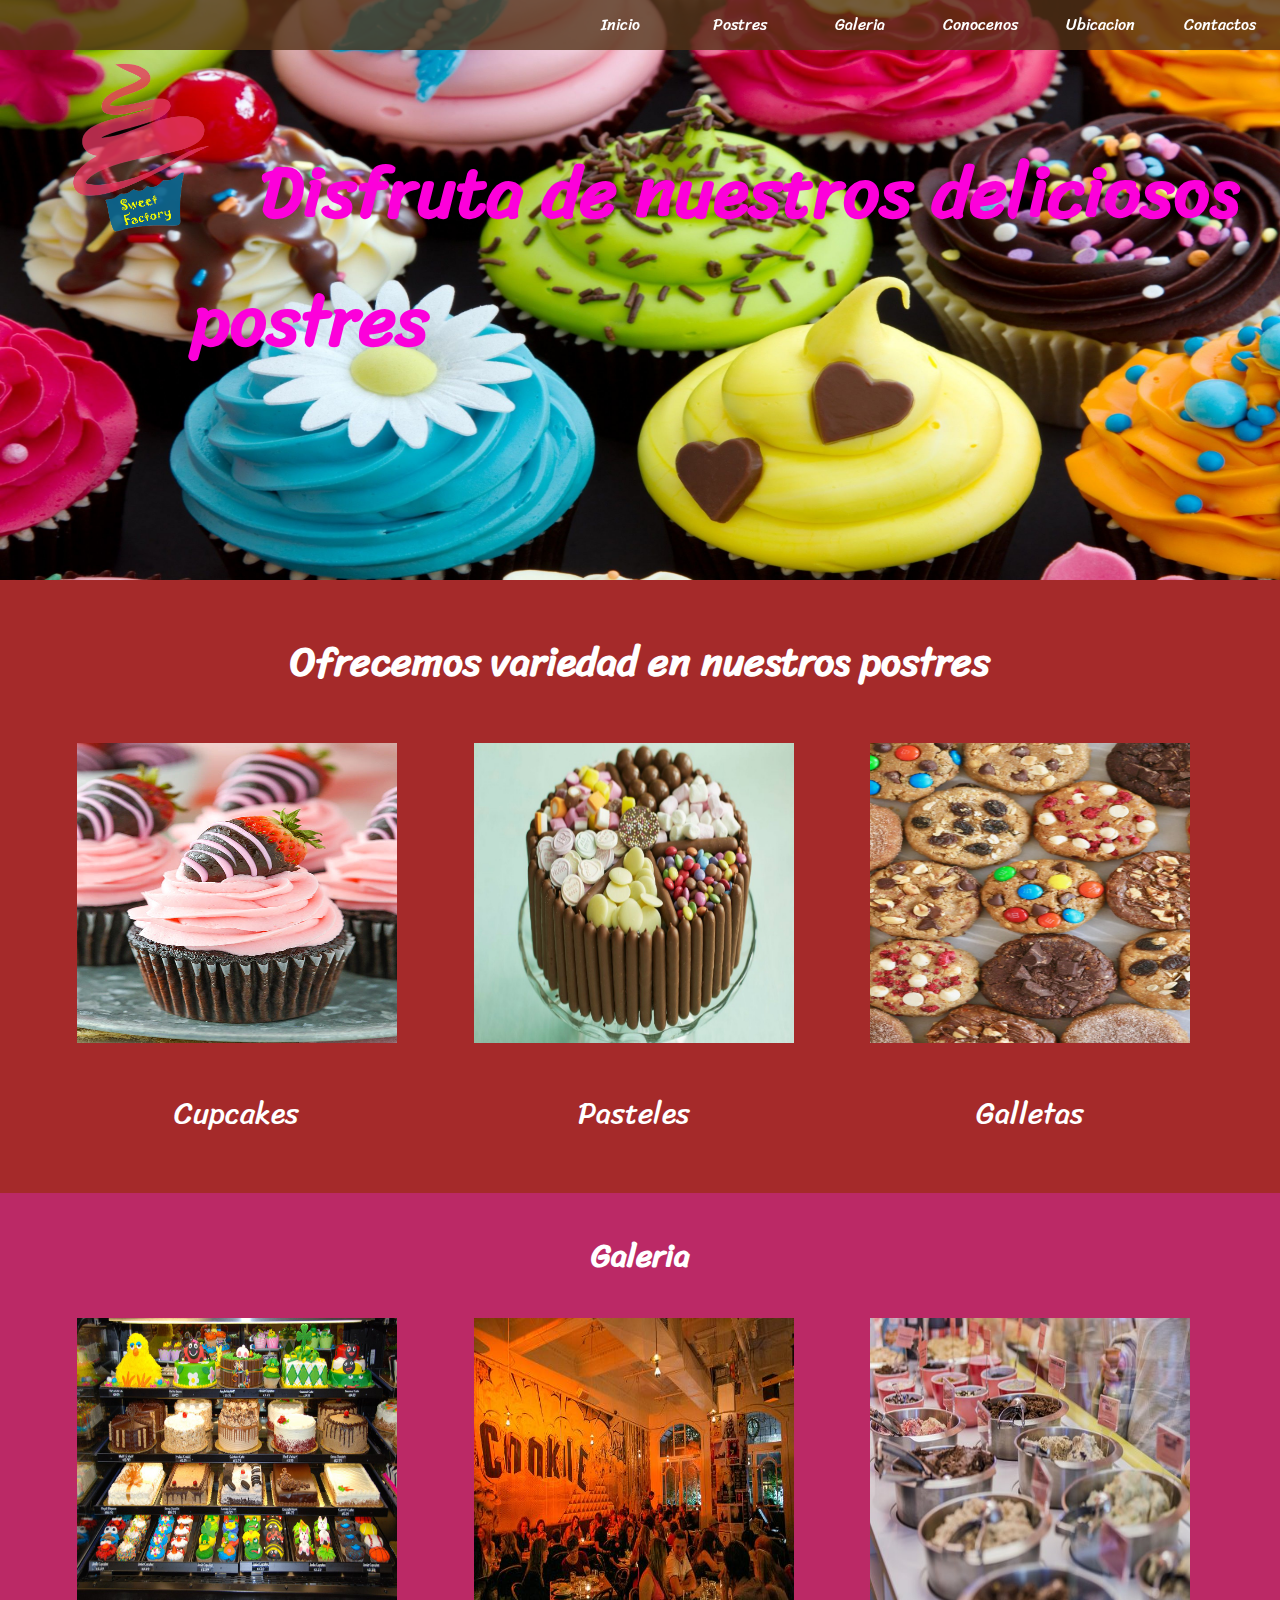
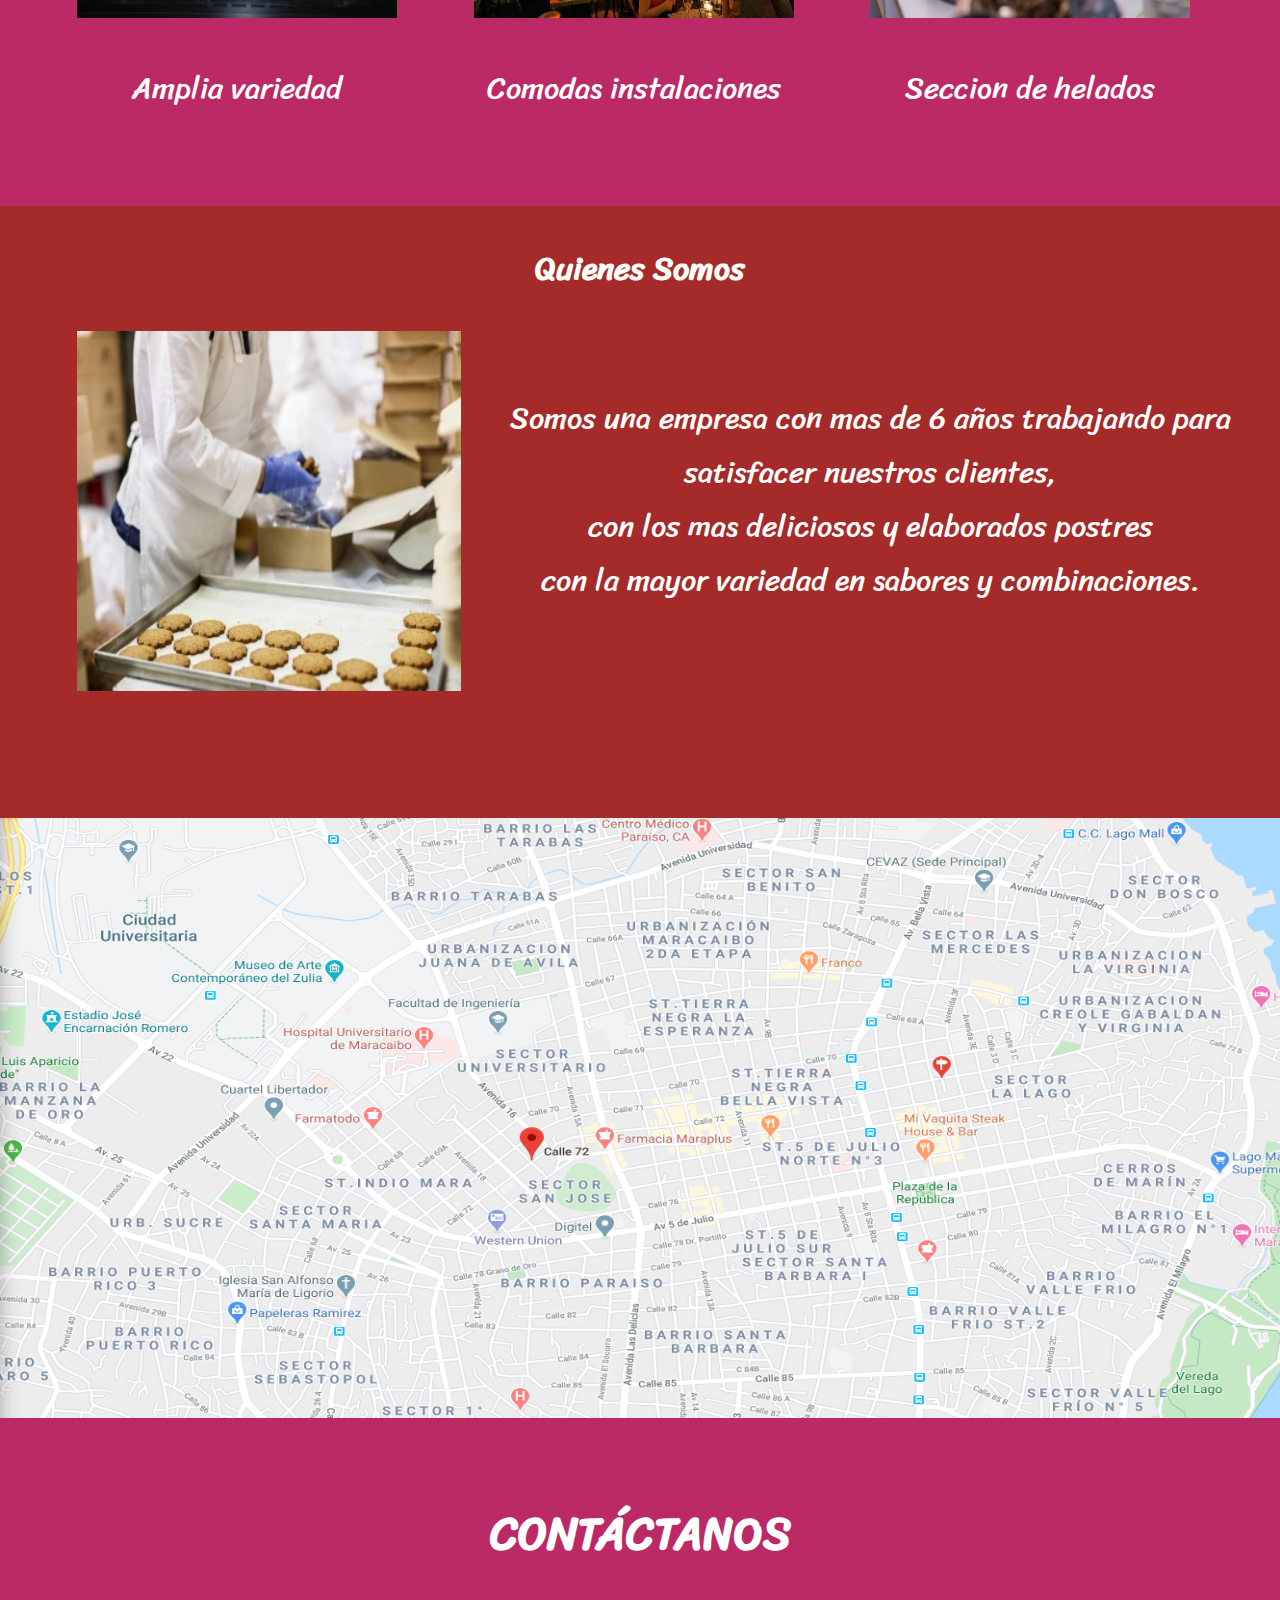
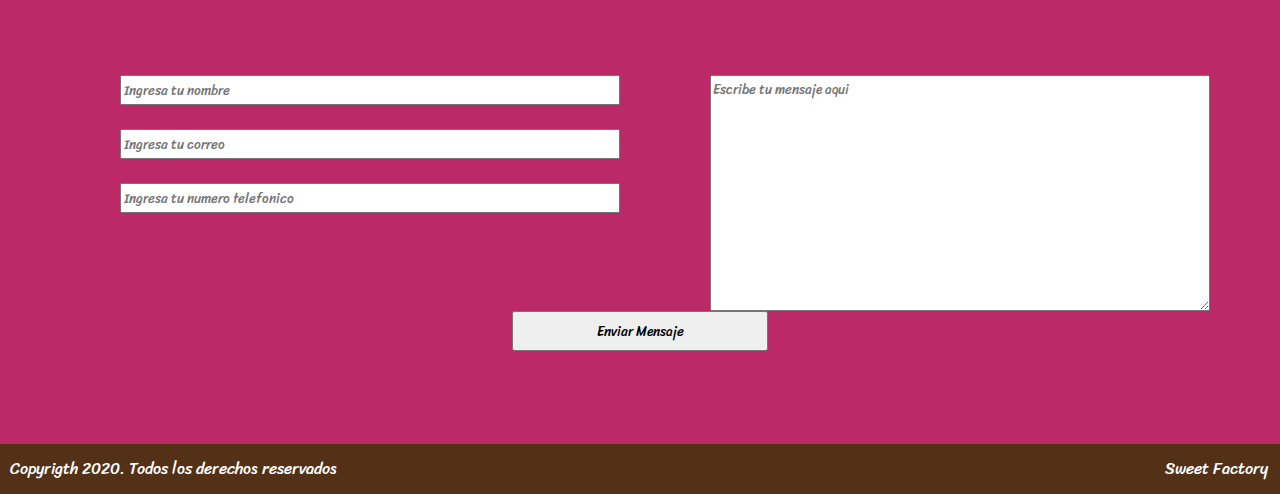
==== index.html @ 0f31f658 "5" ====
<head> <meta charset="UTF-8"> 
        <title>Sweet Factory</title> 
        <link rel="stylesheet" type="text/css" href="css/estilos.css"> 
        <link rel='icon' href='img/favicon.ico' type='image/x-icon'>
        <link href="https://fonts.googleapis.com/css2?family=Sriracha&display=swap" rel="stylesheet">
    </head> 
    <body> 
        <div id="contenedor"> 
            <div id="nav"> 
                <ul> 
                    <li><a href="index.html" class="active">Inicio</a> </li> 
                    <li><a href="#postres">Postres</a> </li>
                    <li><a href="#galeria">Galeria</a> </li> 
                    <li><a href="#quienes">Conocenos</a> </li>
                    <li><a href="#mapa">Ubicacion</a> </li>  
                    <li><a href="#contactos">Contactos</a> </li> 
                </ul> </div> 
                <div id="cabecera" style="background-image: url(img/foto.jpg);">  
                    <img src="img/logo.png" alt=""> 
                    <h1>Disfruta de nuestros deliciosos postres</h1>
                </div> 
                    <div id="postres"> 
    <h2> Ofrecemos variedad en nuestros postres </h2>
    <img src="img/4.jpg" alt=""> 
    <img src="img/3.jpg" alt=""> 
    <img src="img/2.jpg" alt=""> 
    <p>Cupcakes</p> 
    <p>Pasteles</p> 
    <p>Galletas</p> 
</div> 

<div id="galeria"> 
    <h1>Galeria</h1>
    <img src="img/920371_574847105881795_1097062066_o.jpg">
    <img src="img/the-cookie-restaurant.jpg">
    <img src="img/8-verschiedene-teigsorten.jpg">
    <p>Amplia variedad</p>
    <p>Comodas instalaciones</p>
    <p>Seccion de helados</p>

     </div>
<div id="quienes">
    <h1>Quienes Somos</h1>
    <img src="img/clipdealer_A24631461_preview.jpg">
    <p>Somos una empresa con mas de 6 años trabajando 
        para satisfacer nuestros clientes, <br>
        con los mas deliciosos y elaborados postres <br>
        con la mayor variedad en sabores y combinaciones.
    </p>
    
</div>
<div id="mapa" style="background-image:url(img/mapa.png);"></div> 
<div id="contactos"> 
    <h2>CONTÁCTANOS</h2> 
    <form action="#" method="post" name="contactos">
    <section  style="width:50%;float:left"> 
        <input class="input" type="text" name="nombre" placeholder="Ingresa tu nombre"><br> 
        <input class="input" type="email" name="correo" placeholder="Ingresa tu correo"><br> 
        <input class="input" type="text" name="telefono" placeholder="Ingresa tu numero telefonico"> 
    </section> 
    <aside  style="width:50%;float:left"> 
        <textarea class="textarea" rows="10" name="mensaje" placeholder="Escribe tu mensaje aqui"></textarea> 
    </aside>
    <aside style="width:100%; float:left; align:center; position:relative; display:flex; justify-content:center;"> 
      <input class="button" type="submit" value="Enviar Mensaje" style="width:20%;height:40px;"> 
    </aside>
    </form> 
</div> 

<div id="pie">
    <div id="izq">Copyrigth 2020. Todos los derechos reservados</div> 
    <div id="der">Sweet Factory</div> 
</div> 
</body> 
</html>
---- css/estilos.css ----
*{
    font-family: 'Sriracha', cursive;
}
html, body
{ 
    padding: 0 0 0 0; 
    margin: 0 0 0 0; 
    scroll-behavior: smooth; 
} 

#contenedor 
{ 
    width: 100%; 
    height: 100%; 
    margin: 0 0 0 0; 
}

#nav{ 
    width: 100%; 
    height: 50px; 
    background-color: rgba(82, 49, 22, 0.795); 
    color: white; 
    line-height: 50px;        
    position:fixed;         
    top:0 
}

#nav ul{ 
    padding-left: 60%; 
    list-style-type: none;        
    margin: 0px;        
    padding: 0px;        
    display:flex;  
    justify-content:flex-end; 
}

#nav ul li{ 
    display: block;   
    width: 120px;
   float: left;   
   text-align:center; 
}

#nav ul li a{ 
    display: block;   
    color: white;   
    text-align: center;   
    text-decoration: none; 
}

#nav ul li a:hover{    
    background-color: rgb(187, 41, 102);    
    color: #fff; 
}

#cabecera { 
    height: 600px; 
    width: 100%; 
    background-size: 100% 100%;
    margin-bottom:-20px; 
}

#cabecera img{ 
    height: 180px; 
    margin-top: 60px; 
    margin-left: 20px; 
    float: left;
}

#cabecera h1{
    padding-top: 10%;
    margin-left: 15%;
    color: rgb(252, 0, 218);
    font-size: 8vh;
}

#contactos{ 
    text-align:center; 
    height: 600px; 
    width: 100%; 
    background-size: 100% 100%;
    margin-top:0px; 
    padding-top: 2%;
    z-index: 0; 
    color:white; 
    background-color: rgb(187, 41, 102);
    font-size: 30px;
    
}

#contactos h2{
    padding-top: 1%;
    padding-bottom: 5%;
}

#transparente h2{ 
    color:#fff; 
    text-align: center; 
    margin-top: 60px; 
}

.input{
    width: 500px; 
    height: 30px; 
    margin-bottom: 20px; 
    color:#000000; 
    float: right; 
    margin-right: 20px;
}

.textarea{ 
    width: 500px; 
    color:#000000; 
    float: none;
}

.button{ 
    width: 500px; 
    color:#000000; 
    float: none;
}

#transparente{      
    z-index:1;      
    width:100%;      
    height:600px;      
    background-color:#000;      
    border:1px solid black;      
      
    position:relative;      
 
}

#postres{ 
    height:600px; 
    width: 100%; 
    background-size: 100% 100%; 
    text-align:center; 
    color: white;
    background-color: brown; 
    padding-top:1%; 
    
}

#postres img{ 
    width: 25%; 
    display:block;
    float:left; 
    padding-top:1%; 
    padding-left:6%; 
    padding-right: 0%;
    height: 50%;
}

#postres p{ 
    width: 25%; 
    text-align:center; 
    padding-top:1%; 
    padding-left:6%; 
    padding-right: 0%; 
    display:block; 
    float:left; 
    font-size: 30px;
}

#postres h2{
    font-size: 40px;
}

#galeria{
    height: 600px;
    width: 100%;
    background-size: 100% 100%;
    text-align: center;
    background-color: rgb(187, 41, 102);
    padding-top: 1%;
    color: white;
}

#galeria img{ 
    width: 25%; 
    display:block;
    float:left; 
    padding-top:1%; 
    padding-left:6%; 
    padding-right: 0%;
    height: 50%;
}

#galeria p{ 
    width: 25%; 
    text-align:center; 
    padding-top:1%; 
    padding-left:6%; 
    padding-right: 0%; 
    display:block; 
    float:left; 
    font-size: 30px;
}

#quienes{
    height: 600px;
    width: 100%;
    background-size: 100% 100%;
    text-align: center;
    background-color: brown;
    padding-top: 1%;
    color: white;
}

#quienes img{
    width: 30%; 
    display:block;
    float:left; 
    padding-top:1%; 
    padding-left:6%; 
    padding-right: 0%;
    height: 60%;
}

#quienes p{
    padding-top: 5%;
    font-size: 30px;
}

#mapa{ 
    height: 600px; 
    width: 100%; 
    background-size: 100% 100%; 
    background-color: rgb(187, 41, 102);
    

} 
    
#pie{ 
        height: 50px; 
        width: 100%; 
        color:#fff; 
        background-color: rgb(82, 49, 22);
        line-height: 50px; 
        text-align:center; 
    }

#izq{ 
    height: 100%; 
    width: 49.2%; 
    background-color:rgb(82, 49, 22); 
    color:#fff; 
    text-align:left; 
    padding-left: 10px; 
    float: left; 
} 

#der{ 
    height: 100%; 
    width: 49.1%; 
    background-color:rgb(82, 49, 22); 
    color:#fff; 
    text-align:right; 
    padding-right: 10px; 
    float: left;
}
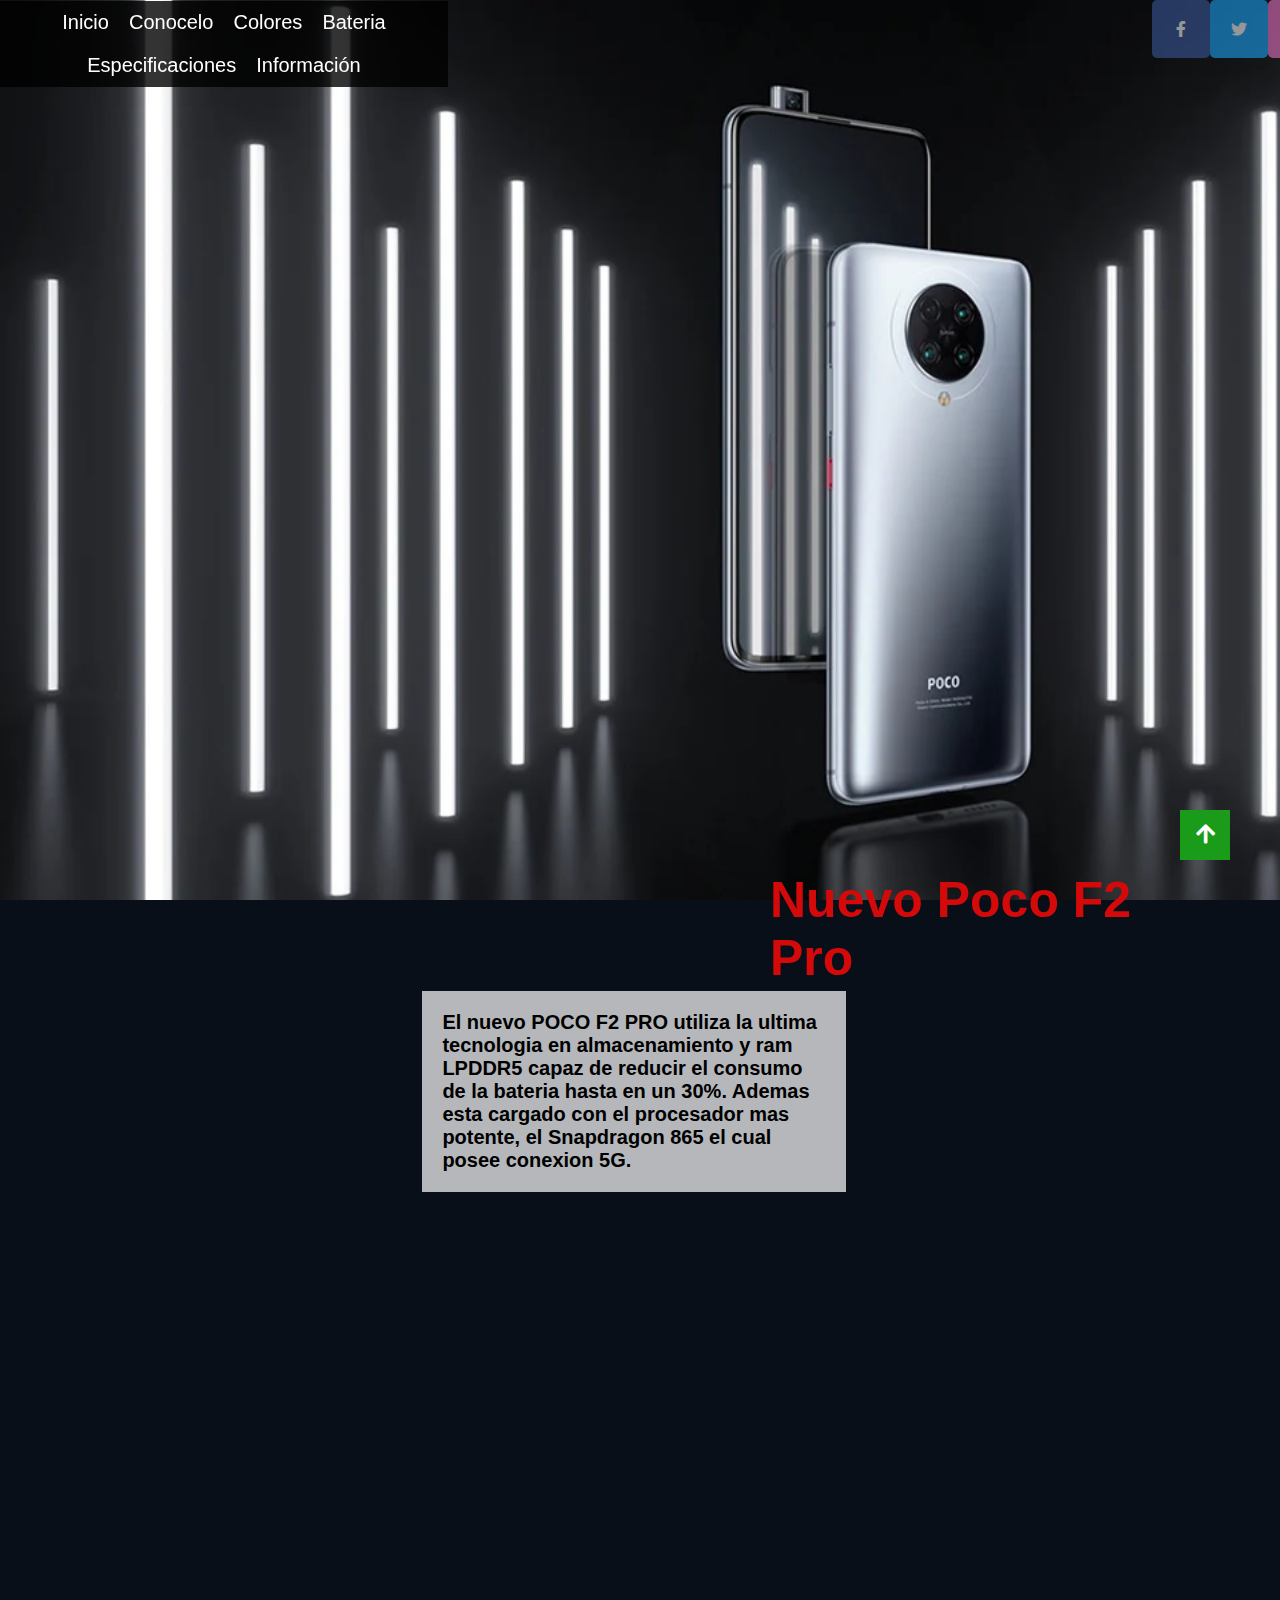
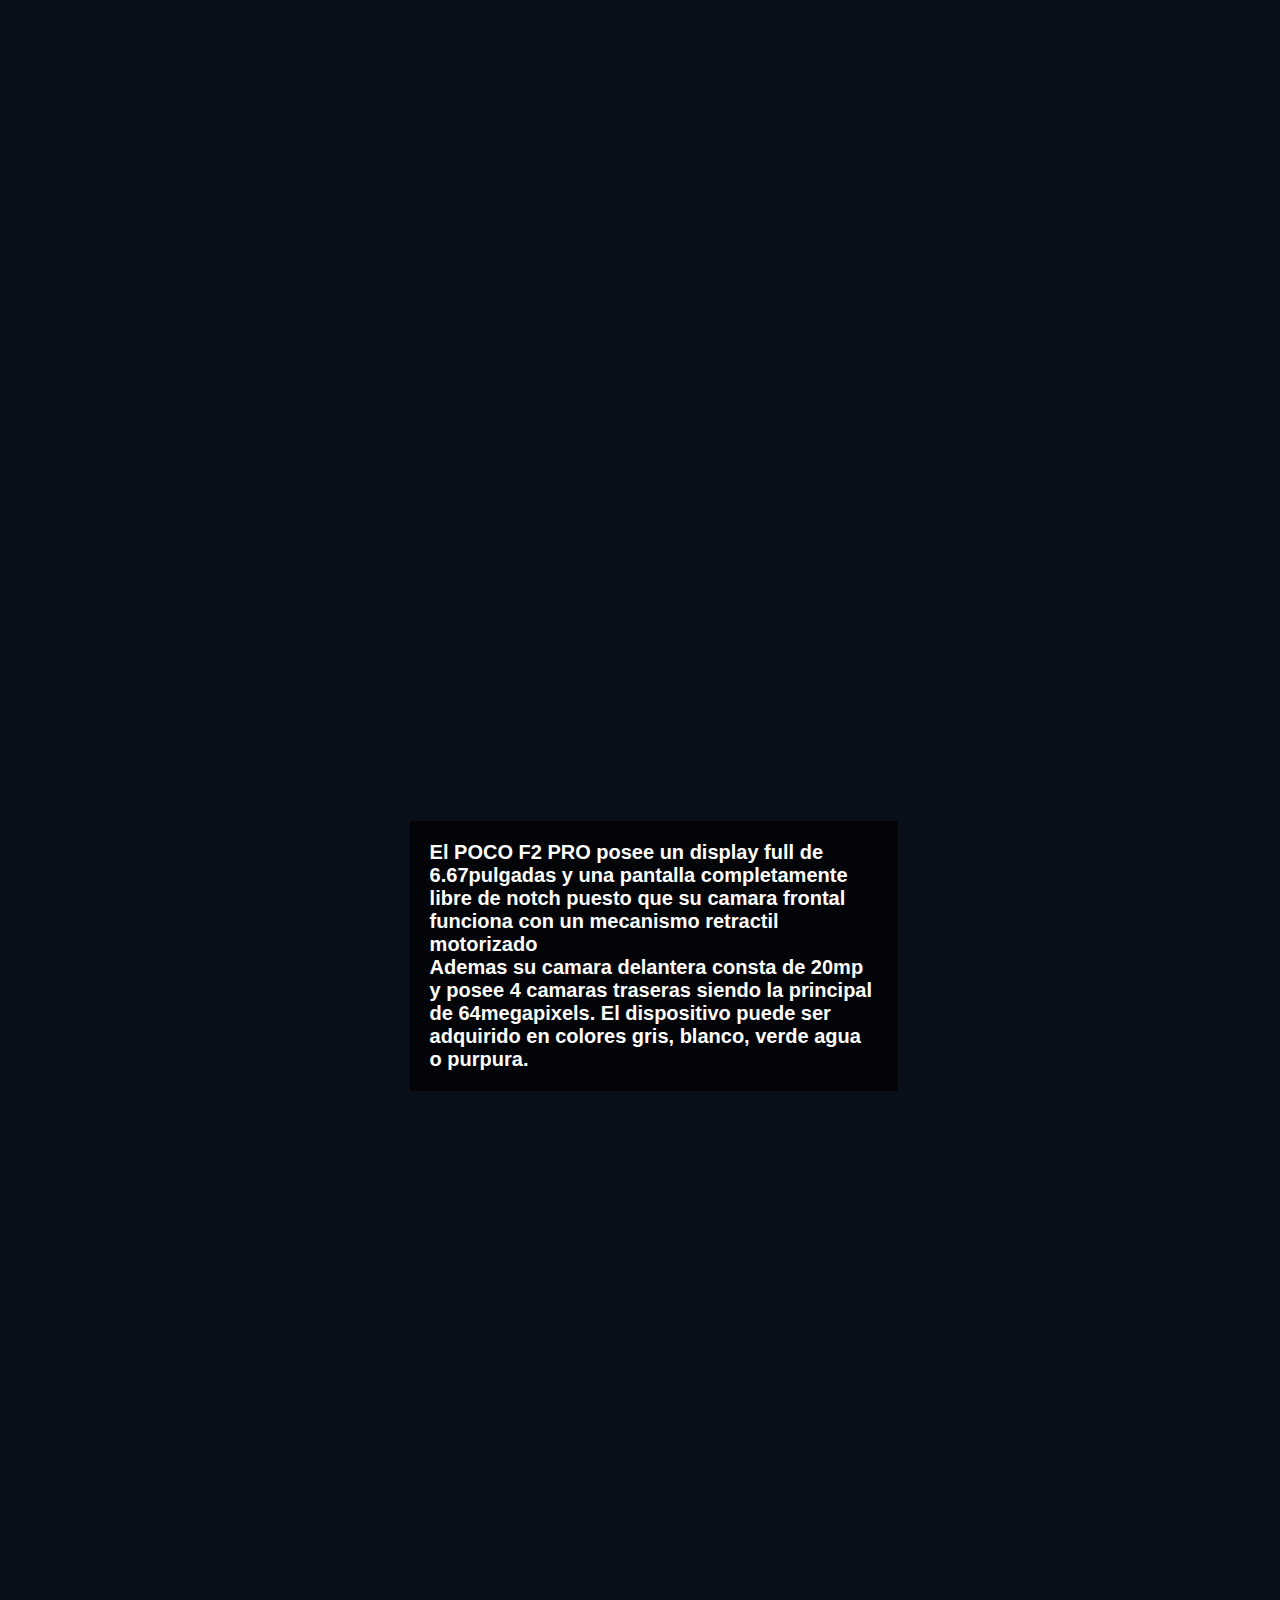
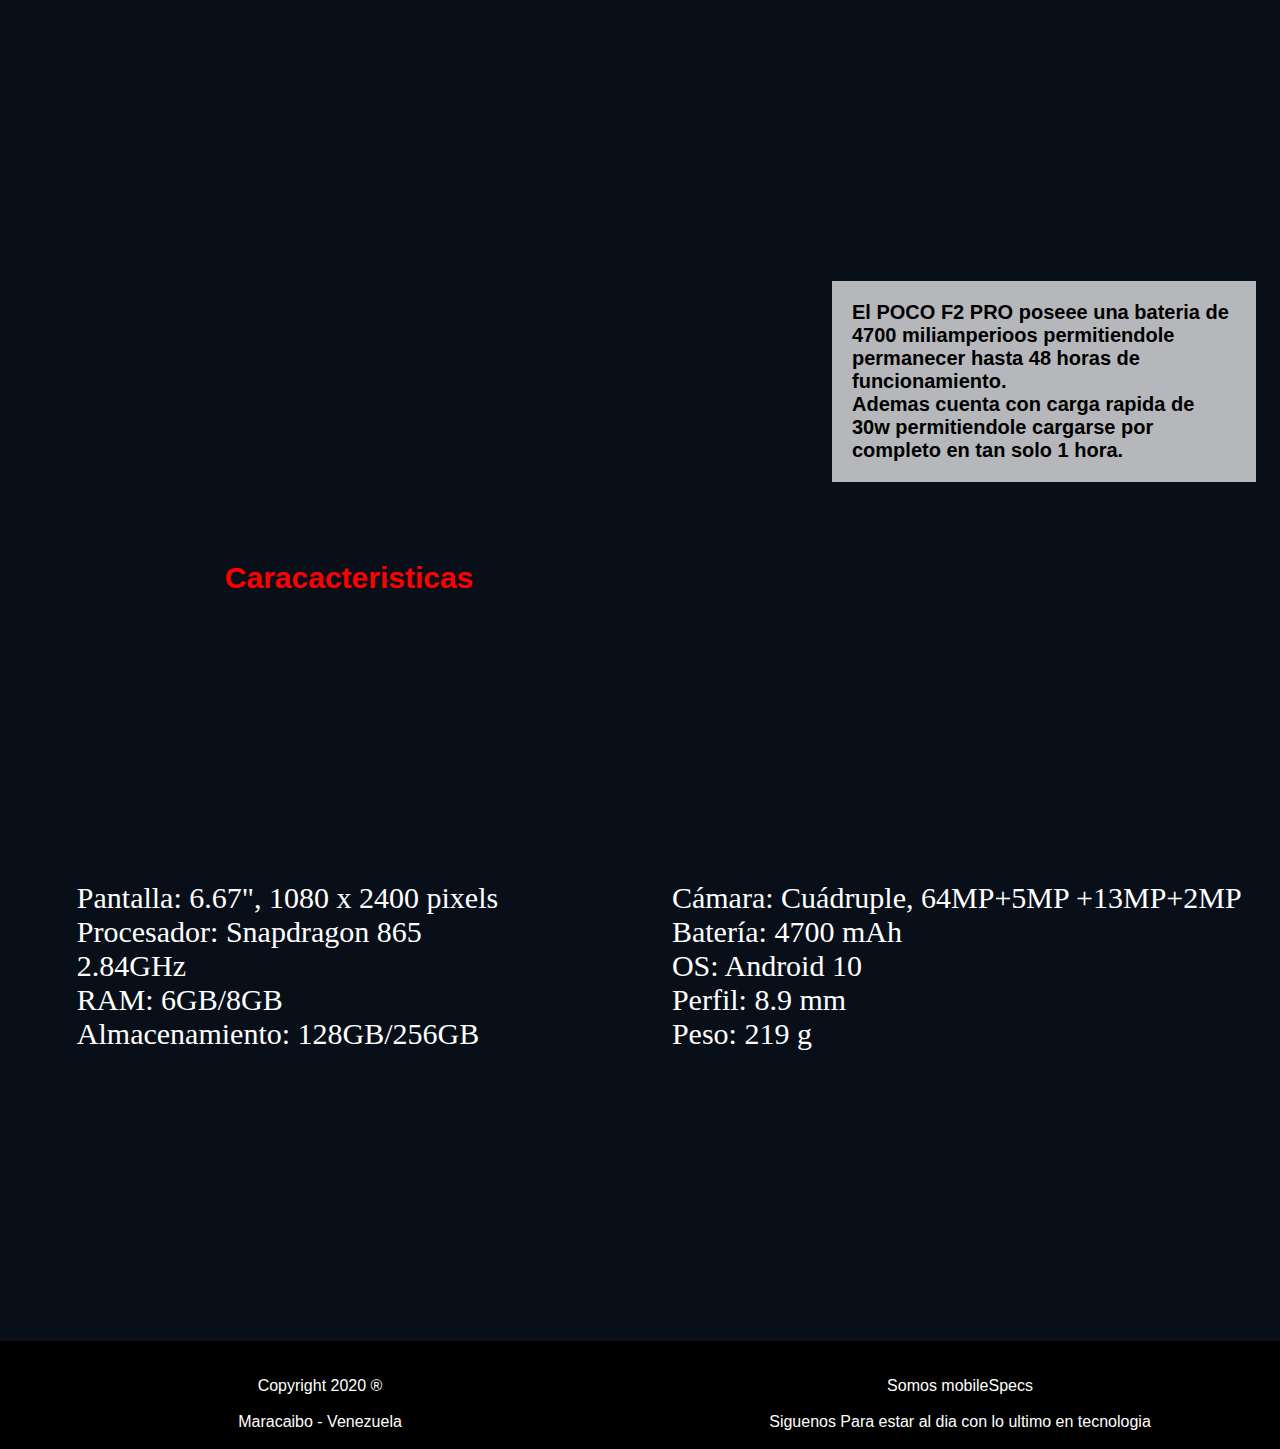
==== commit feef6c70: "3/7/2020" ====
--- a/index.html
+++ b/index.html
@@ -1,75 +1,113 @@
- <head> <meta charset="UTF-8"> 
-        <title>Sweet Factory</title> 
-        <link rel="stylesheet" type="text/css" href="css/estilos.css"> 
-        <link rel='icon' href='img/favicon.ico' type='image/x-icon'>
-        <link href="https://fonts.googleapis.com/css2?family=Sriracha&display=swap" rel="stylesheet">
-    </head> 
-    <body> 
-        <div id="contenedor"> 
-            <div id="nav"> 
-                <ul> 
-                    <li><a href="index.html" class="active">Inicio</a> </li> 
-                    <li><a href="#postres">Postres</a> </li>
-                    <li><a href="#galeria">Galeria</a> </li> 
-                    <li><a href="#quienes">Conocenos</a> </li>
-                    <li><a href="#mapa">Ubicacion</a> </li>  
-                    <li><a href="#contactos">Contactos</a> </li> 
-                </ul> </div> 
-                <div id="cabecera" style="background-image: url(img/foto.jpg);">  
-                    <img src="img/logo.png" alt=""> 
-                    <h1>Disfruta de nuestros deliciosos postres</h1>
-                </div> 
-                    <div id="postres"> 
-    <h2> Ofrecemos variedad en nuestros postres </h2>
-    <img src="img/4.jpg" alt=""> 
-    <img src="img/3.jpg" alt=""> 
-    <img src="img/2.jpg" alt=""> 
-    <p>Cupcakes</p> 
-    <p>Pasteles</p> 
-    <p>Galletas</p> 
-</div> 
+<!DOCTYPE html>
+<html lang="en">
 
-<div id="galeria"> 
-    <h1>Galeria</h1>
-    <img src="img/920371_574847105881795_1097062066_o.jpg">
-    <img src="img/the-cookie-restaurant.jpg">
-    <img src="img/8-verschiedene-teigsorten.jpg">
-    <p>Amplia variedad</p>
-    <p>Comodas instalaciones</p>
-    <p>Seccion de helados</p>
+<head>
+    <meta charset="UTF-8">
+    <meta name="viewport" content="width=device-width, initial-scale=1.0">
+    <meta http-equiv="X-UA-Compatible" content="ie=edge">
+    <link rel="stylesheet" href="css/styles.css">
+    <link rel="stylesheet" href="https://use.fontawesome.com/releases/v5.4.1/css/all.css">
+    <link rel="icon" href="img/favicon.ico" type="image/x-icon">
+    <title>MobileSpecs</title>
+</head>
 
-     </div>
-<div id="quienes">
-    <h1>Quienes Somos</h1>
-    <img src="img/clipdealer_A24631461_preview.jpg">
-    <p>Somos una empresa con mas de 6 años trabajando 
-        para satisfacer nuestros clientes, <br>
-        con los mas deliciosos y elaborados postres <br>
-        con la mayor variedad en sabores y combinaciones.
+<body>
+
+    <section class="Principal"  id="Inicio">
+
+       <nav>
+            <a href="#Inicio">Inicio</a>
+            <a href="#simpleSpecs">Conocelo</a>
+            <a href="#colores">Colores</a>
+            <a href="#Bateria">Bateria</a>
+            <a href="#especificaciones">Especificaciones</a>
+            <a href="#pie_pagina">Información</a>
+        </nav>
+
+    <div >
+        <h2>Nuevo Poco F2 Pro</h2>
+    </div>
+    </section>
+
+    <section class="simpleSpecs"  id="simpleSpecs">
+
+    <div >
+        <h4 id="textoSpecs">El nuevo POCO F2 PRO utiliza la ultima tecnologia en almacenamiento y ram LPDDR5 capaz de reducir el consumo de la bateria hasta en un 30%. Ademas esta cargado
+            con el procesador mas potente, el Snapdragon 865 el cual posee conexion 5G.
+        </h4>
+    </div>
+    </section>
+
+    <section class="colores"  id="colores">
+
+    <div >
+        <h3>El POCO F2 PRO posee un display full de 6.67pulgadas y una pantalla completamente libre de notch puesto que su camara frontal funciona con un mecanismo retractil motorizado
+            <br>
+            Ademas su camara delantera consta de 20mp y posee 4 camaras traseras siendo la principal de 64megapixels. El dispositivo puede ser adquirido en colores gris, blanco, verde agua o purpura.
+                </h3>
+    </div>
+    </section>
+
+    <section class="Bateria"  id="Bateria">
+
+    <div >
+        <h4>El POCO F2 PRO poseee una bateria de 4700 miliamperioos permitiendole permanecer hasta 48 horas de funcionamiento.
+            <br>
+            Ademas cuenta con carga rapida de 30w permitiendole cargarse por completo en tan solo 1 hora.
+            </h4>
+    </div>
+    </section>
+
+    <section class="especificaciones"  id="especificaciones">
+
+
+    <div >
+        <h3 id = "ultimoTitulo">Caracacteristicas</h3>
+        <p id= "parrafoIzq">Pantalla: 6.67", 1080 x 2400 pixels<br>
+            Procesador: Snapdragon 865 2.84GHz<br>
+            RAM: 6GB/8GB<br>
+            Almacenamiento: 128GB/256GB</p>
+
+            <p id= "parrafoDer">
+                Cámara: Cuádruple, 64MP+5MP +13MP+2MP<br>
+                Batería: 4700 mAh<br>
+                OS: Android 10<br>
+                Perfil: 8.9 mm<br>
+                Peso: 219 g<br>
+            </p>
+    </div>
+    </section>
+  
+    <a class="gotopbtn" href="#Inicio"> <i class="fas fa-arrow-up"></i> </a> 
+        
+
+                                <div class="redes">
+                                        <a href="https://es-la.facebook.com/" class="fb"><i class="fab fa-facebook-f"></i></a>
+                                        <a href="https://twitter.com/iniciarsesion" class="tw"><i class="fab fa-twitter"></i></a>
+                                        <a href="https://www.instagram.com/?hl=es-la" class="ig"><i class="fab fa-instagram"></i></a>
+                                    </div>
+        
+ <div id="pie_pagina">
+<div class="izquierdo">
+    <p><br><br>Copyright 2020 ®<br><br>
+    Maracaibo - Venezuela <br><br>
+
+
+</div>
+<div class="derecho">
+ 
+    <p>
+            <br><br>Somos mobileSpecs <br><br>
+    Siguenos Para estar al dia con lo ultimo en tecnologia<br><br>
+   
+
     </p>
+
+    
     
 </div>
-<div id="mapa" style="background-image:url(img/mapa.png);"></div> 
-<div id="contactos"> 
-    <h2>CONTÁCTANOS</h2> 
-    <form action="#" method="post" name="contactos">
-    <section  style="width:50%;float:left"> 
-        <input class="input" type="text" name="nombre" placeholder="Ingresa tu nombre"><br> 
-        <input class="input" type="email" name="correo" placeholder="Ingresa tu correo"><br> 
-        <input class="input" type="text" name="telefono" placeholder="Ingresa tu numero telefonico"> 
-    </section> 
-    <aside  style="width:50%;float:left"> 
-        <textarea class="textarea" rows="10" name="mensaje" placeholder="Escribe tu mensaje aqui"></textarea> 
-    </aside>
-    <aside style="width:100%; float:left; align:center; position:relative; display:flex; justify-content:center;"> 
-      <input class="button" type="submit" value="Enviar Mensaje" style="width:20%;height:40px;"> 
-    </aside>
-    </form> 
-</div> 
+ </div>
 
-<div id="pie">
-    <div id="izq">Copyrigth 2020. Todos los derechos reservados</div> 
-    <div id="der">Sweet Factory</div> 
-</div> 
-</body> 
-</html> +</body>
+
+</html>--- a/css/styles.css
+++ b/css/styles.css
@@ -0,0 +1,296 @@
+*
+{
+    margin: 0;
+    padding: 0px;
+    scroll-behavior: smooth;
+}
+
+a:hover{
+    background-color: rgba(173, 28, 28, 0.8);
+    font-size: 110%;
+    border-radius: 10%;
+}
+
+
+body{
+    background-color: rgb(9, 15, 25);
+    position: absolute;
+    width: 100%;
+    height: 100%;
+}
+
+nav
+{   
+    position: fixed;
+    display: flex;
+    flex-direction: row;
+    flex-wrap: wrap;
+    justify-content: center;
+    align-items: center;
+    width: 35%;
+    margin: 0 0;
+    
+    background: rgba(0, 0, 0, 0.8);
+}
+
+nav a{
+    font-family: -apple-system, BlinkMacSystemFont, 'Segoe UI', Roboto, Oxygen, Ubuntu, Cantarell, 'Open Sans', 'Helvetica Neue', sans-serif;
+    Color: white;
+    text-decoration: none;
+    padding: 10px;
+    font-size: 20px;
+    
+}
+
+section.Principal{
+    width: 100%; 
+    margin: 0%;
+    padding-top: 1px;
+background: url("../img/home.jpg");
+background-size: cover;
+height: 100%;
+background-attachment: fixed;
+}
+
+section.simpleSpecs{
+    width: 100%; 
+    margin: 0%;
+    padding-top: 10px;
+background: url("../img/specs.jpg");
+background-size: cover;
+height: 100%;
+background-attachment: fixed;
+}
+
+section.colores{
+    width: 100%; 
+    margin: 0%;
+    padding-top: 10px;
+background: url("../img/colores.png");
+background-size: cover;
+height: 100%;
+background-attachment: fixed;
+}
+
+section.Bateria{
+    width: 100%; 
+    margin: 0%;
+    padding-top: 10px;
+background: url("../img/Redmi-K30-Pro.jpg");
+background-size: cover;
+height: 100%;
+background-attachment: fixed;
+}
+
+section.especificaciones{
+    width: 100%; 
+    margin: 0%;
+    padding-top: 10px;
+background: url("../img/POCO-F2-Pro-gris.jpg");
+background-size: cover;
+height: 100%;
+background-attachment: fixed;
+}
+
+
+
+h2{ 
+margin-top: 850px;
+margin-left: 750px;
+    font-size: 50px;
+    width: 30%;
+    padding: 20px;
+    color: rgb(212, 10, 10);
+    font-family: -apple-system, BlinkMacSystemFont, 'Segoe UI', Roboto, Oxygen, Ubuntu, Cantarell, 'Open Sans', 'Helvetica Neue', sans-serif;
+}
+
+h4{ 
+    margin-top: 750px;
+    margin-left: 65%;
+        font-size: 20px;
+        width: 30%;
+        padding: 20px;
+        color: black;
+        font-family: -apple-system, BlinkMacSystemFont, 'Segoe UI', Roboto, Oxygen, Ubuntu, Cantarell, 'Open Sans', 'Helvetica Neue', sans-serif;
+        background-color: rgba(255, 255, 255, 0.7);
+    }
+
+    h3{ 
+        margin-top: 600px;
+        margin-left: 32%;
+            font-size: 20px;
+            width: 35%;
+            padding: 20px;
+            color: white;
+            font-family: -apple-system, BlinkMacSystemFont, 'Segoe UI', Roboto, Oxygen, Ubuntu, Cantarell, 'Open Sans', 'Helvetica Neue', sans-serif;
+            background-color: rgba(0, 0, 0, 0.7);
+        }
+    
+#ultimoTitulo
+{
+    margin-top: 100px;
+    margin-left: 16%;
+    font-size: 30px;
+    width: 35%;
+    height: 300px;
+    color: red;
+    background-color: rgba(255, 255, 255, 0);
+}
+
+#Imagen{
+    width: 100%;
+    height:550px;
+    float: left;
+    overflow: hidden;
+    opacity: 0.5;
+}
+
+a.arriba
+{
+    color: rgba(255, 255, 255, 0.8);
+    position: fixed;
+    bottom: 20px;
+    right: 3%;
+    font-size: 50px;
+}
+
+a.arriba:hover{
+    color: rgba(0, 0, 0, 0.8);
+}
+
+#parrafoIzq
+{
+    font-size: 30px;
+    color: white;
+    float: left;
+    width: 35%;
+    margin-left: 6%;
+}
+
+#parrafoDer
+{
+    font-size: 30px;
+    color: white;
+    float: right;
+    margin-right: 3%;
+    
+}
+
+img.Img{
+    width: 50%;
+    height: 300px;
+    border-top-left-radius: 10px;
+    float: left;
+    margin: 10px;
+
+}
+
+
+
+div.Texto p{
+    color: white;
+    font-family: -apple-system, BlinkMacSystemFont, 'Segoe UI', Roboto, Oxygen, Ubuntu, Cantarell, 'Open Sans', 'Helvetica Neue', sans-serif;
+    font-size: 20px;
+}
+h1.Titulo{
+    color: white;
+    font-family: -apple-system, BlinkMacSystemFont, 'Segoe UI', Roboto, Oxygen, Ubuntu, Cantarell, 'Open Sans', 'Helvetica Neue', sans-serif;
+    text-align: center;
+}
+
+div.Texto{
+    width: 37%;
+    margin-top: 20px;
+    float: right;
+    margin-right: 7%;
+}
+
+html{
+    scroll-behavior: smooth;
+}
+
+.redes
+{
+    display: flex;
+    position: fixed;
+    left: 90%;
+    top: 0px;
+
+    flex-direction: row;
+    flex-wrap: nowrap;
+
+    justify-content: flex-start;
+    align-items: center;
+}
+
+.redes a
+{
+    text-decoration: none;
+    color: #f2f2f2;
+    display: flex;
+    justify-content: center;
+    align-items: center;
+
+    width: 42px;
+    height: 42px;
+    padding: 8px;
+    text-align: center;
+
+    border-radius: 5px;
+
+    opacity: .6;
+}
+
+.redes a.fb { background: #3b5998}
+.redes a.tw { background: #1da1f2}
+.redes a.ig { background: #E773C2}
+
+.redes a.fb:hover { opacity: 1; }
+.redes a.tw:hover {opacity: 1;}
+.redes a.ig:hover { opacity: 1;}
+
+div.izquierdo{
+    float: left;
+    width: 50%;
+}
+
+#pie_pagina{
+    width: 100%;
+    height: fit-content;
+    background-color: black;
+    color: rgb(255, 255, 255);
+    text-align: center;
+    font-family: -apple-system, BlinkMacSystemFont, 'Segoe UI', Roboto, Oxygen, Ubuntu, Cantarell, 'Open Sans', 'Helvetica Neue', sans-serif;
+    }
+
+img.info{
+    border-radius: 100%;
+    z-index: auto;
+    opacity: 1;
+}
+
+#textoSpecs
+{
+    margin-top: 80px;
+    margin-left: 33%;
+        font-size: 20px;
+        width: 30%;
+        padding: 20px;
+        color: black;
+        background-color: rgba(255, 255, 255, 0.7);
+}
+
+.gotopbtn{
+    position: fixed;
+    width: 50px;
+    height: 50px;
+    background: rgb(26, 155, 26);
+    bottom: 40px;
+    right: 50px;
+
+    text-decoration: none;
+    text-align: center;
+    line-height: 50px;
+    color: white;
+    font-size: 22px;
+}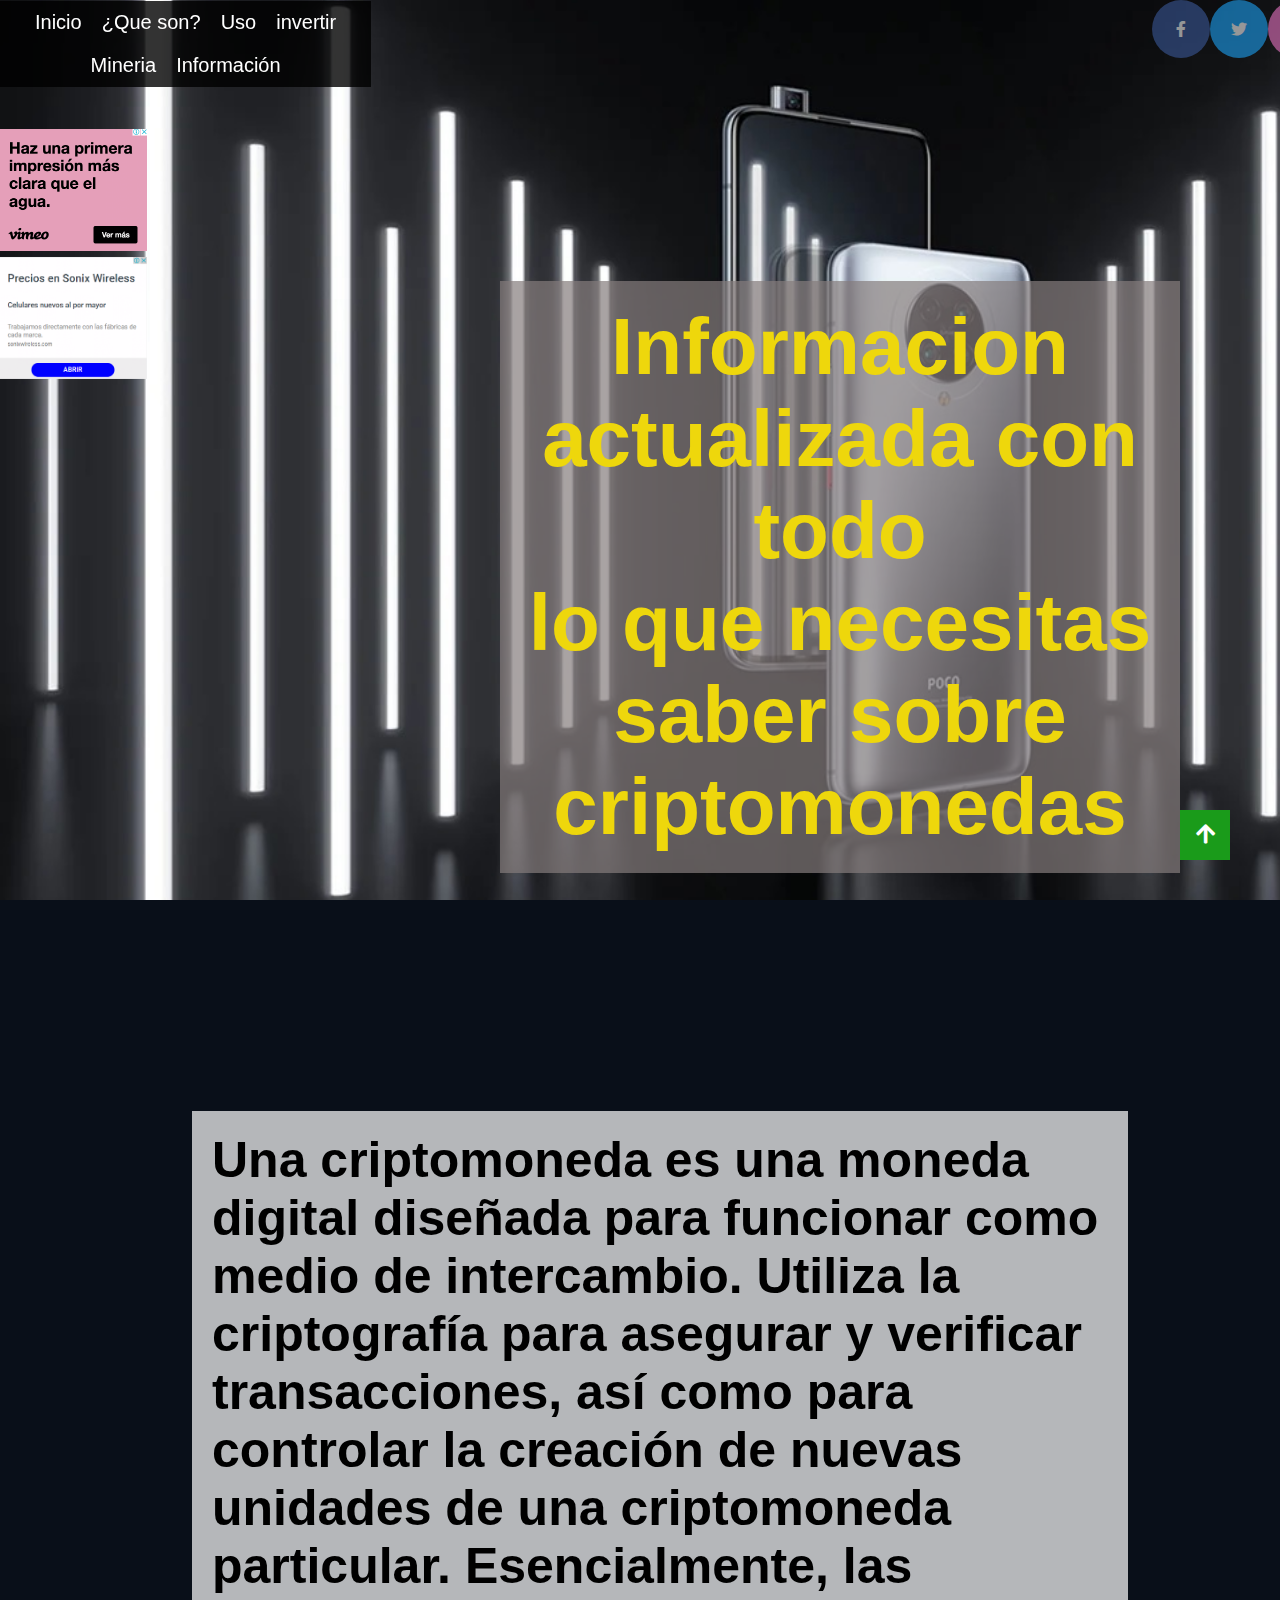
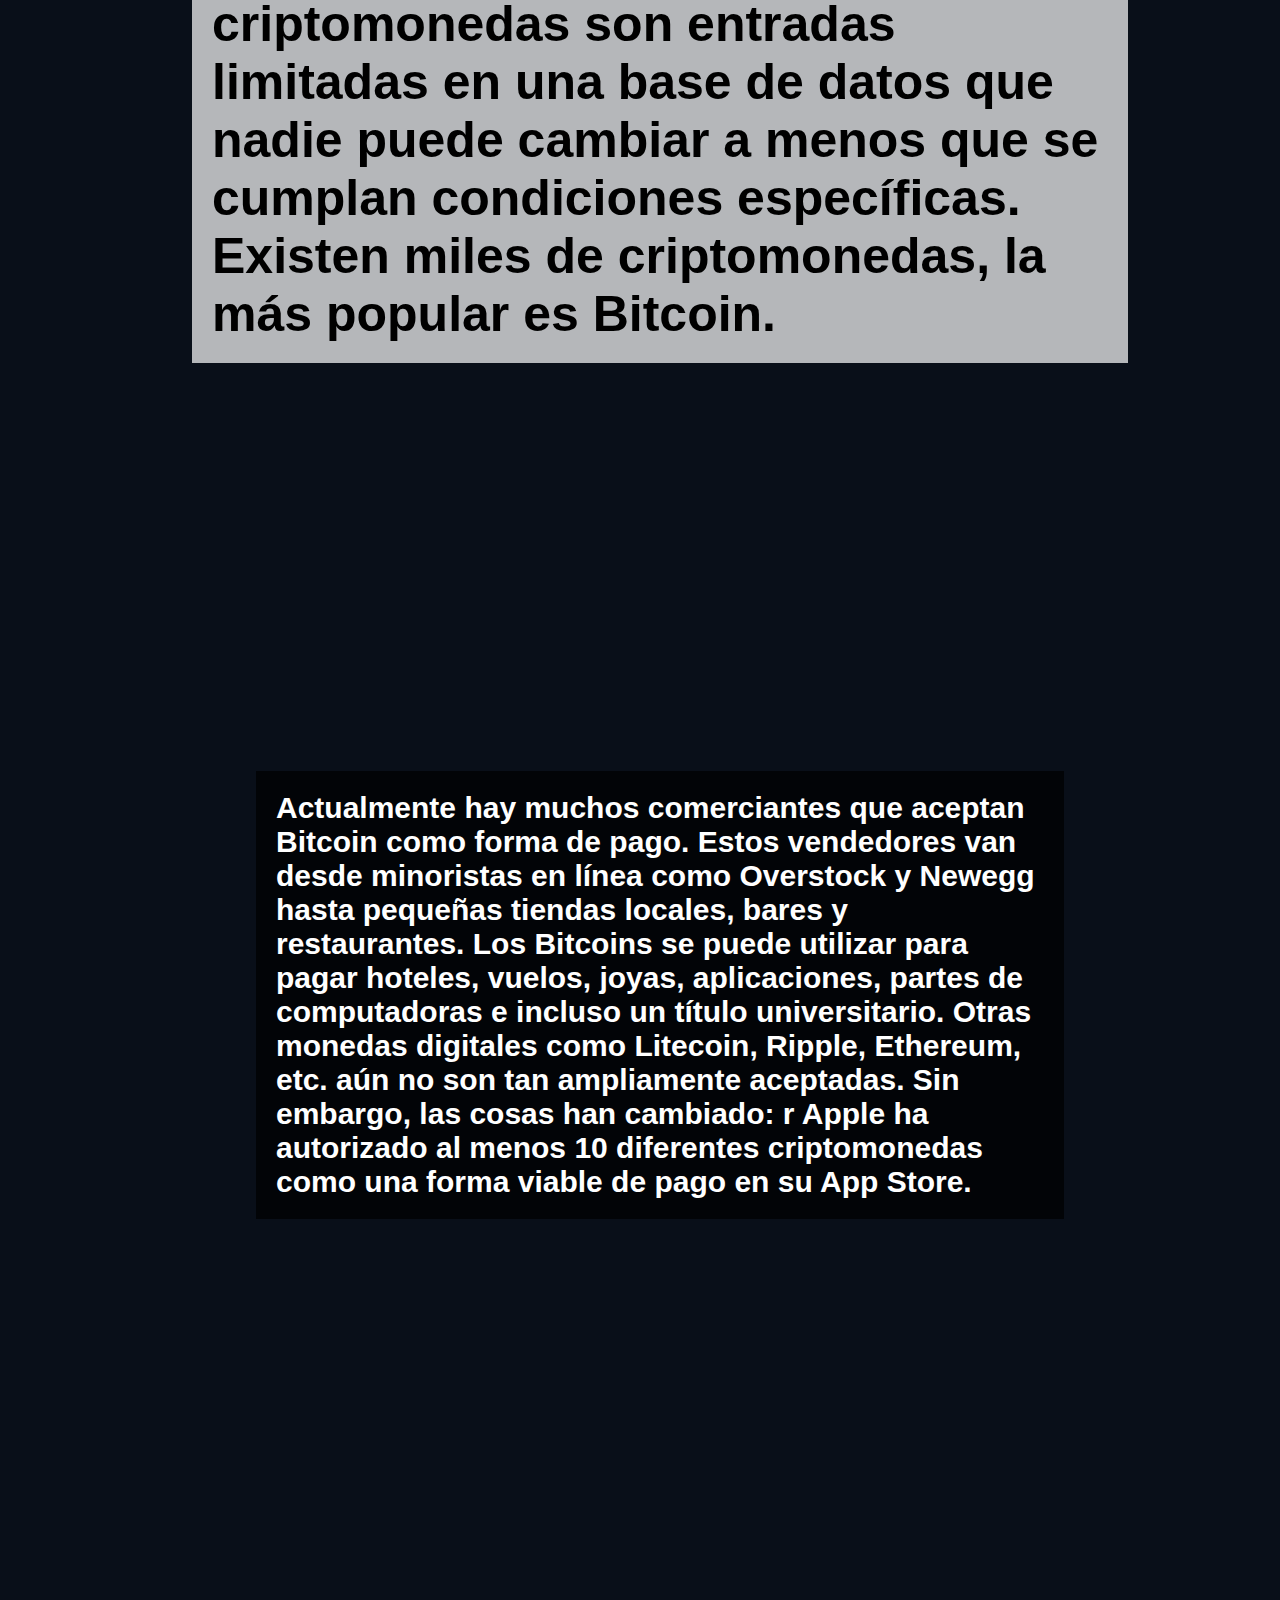
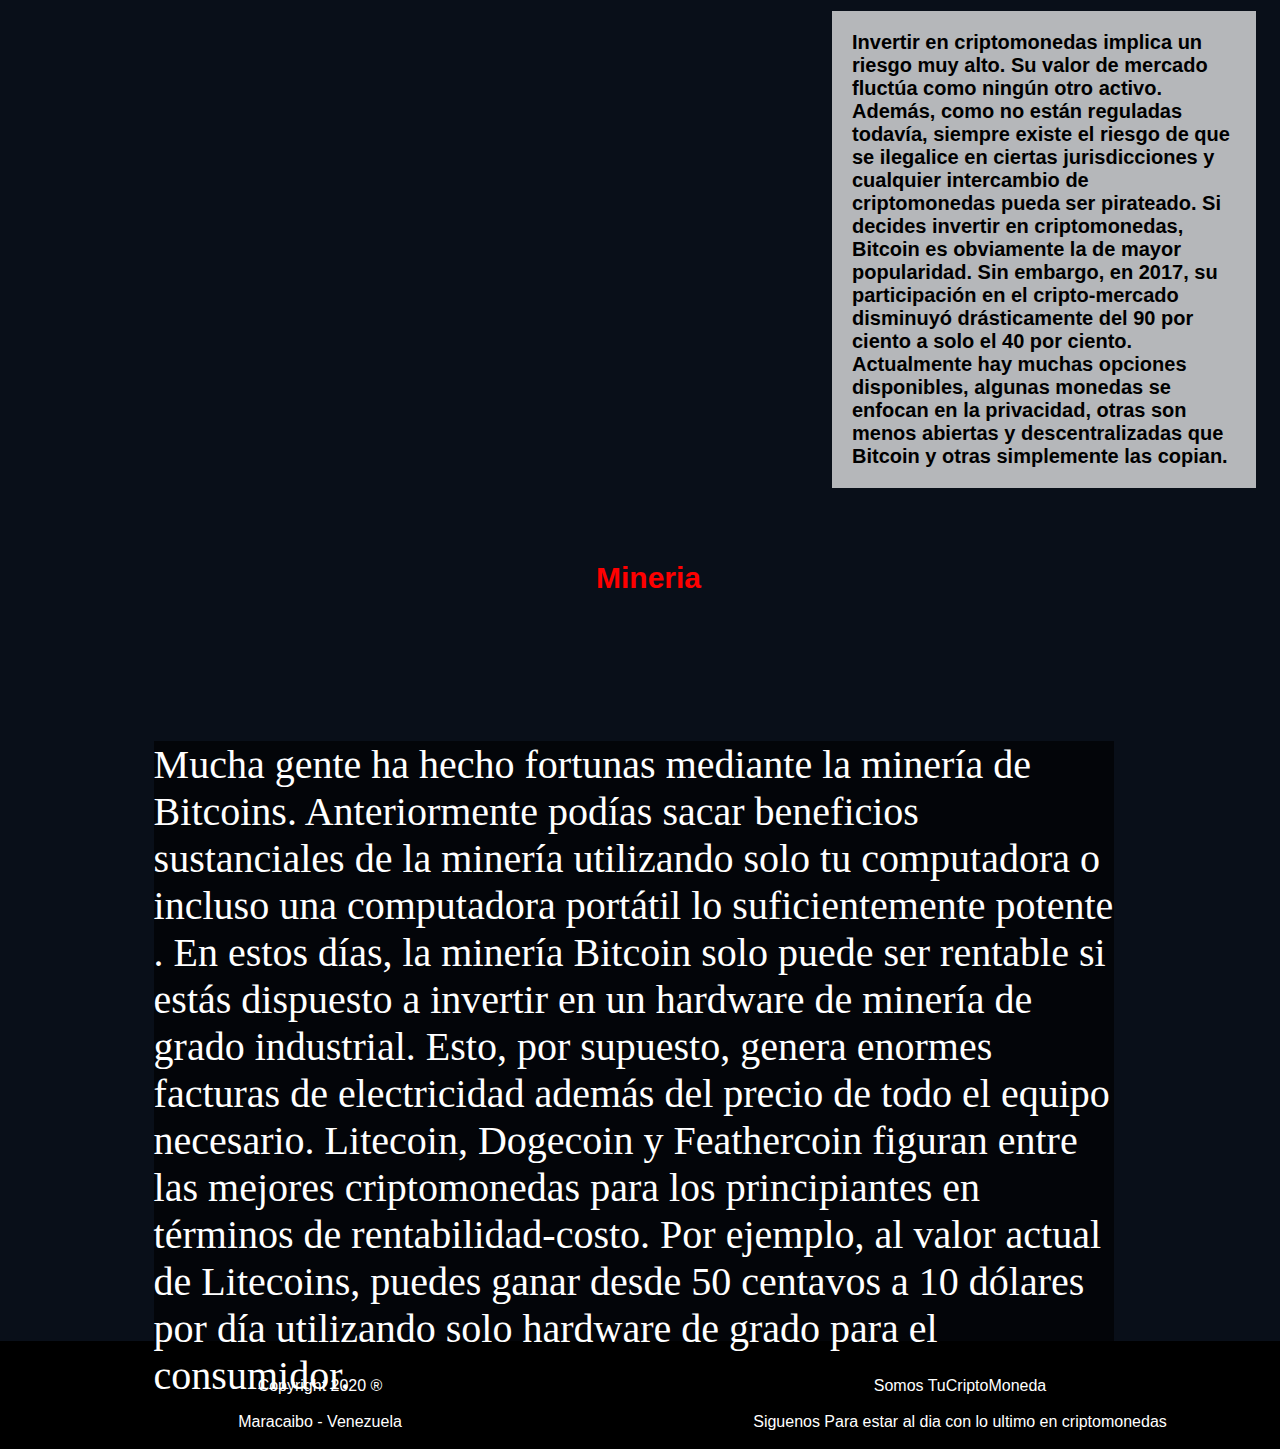
==== commit 0493c6a6: "commitFinal" ====
--- a/index.html
+++ b/index.html
@@ -8,7 +8,7 @@
     <link rel="stylesheet" href="css/styles.css">
     <link rel="stylesheet" href="https://use.fontawesome.com/releases/v5.4.1/css/all.css">
     <link rel="icon" href="img/favicon.ico" type="image/x-icon">
-    <title>MobileSpecs</title>
+    <title>TuCriptoMoneda</title>
 </head>
 
 <body>
@@ -17,64 +17,66 @@
 
        <nav>
             <a href="#Inicio">Inicio</a>
-            <a href="#simpleSpecs">Conocelo</a>
-            <a href="#colores">Colores</a>
-            <a href="#Bateria">Bateria</a>
-            <a href="#especificaciones">Especificaciones</a>
+            <a href="#queSon">¿Que son?</a>
+            <a href="#uso">Uso</a>
+            <a href="#invertir">invertir</a>
+            <a href="#minar">Mineria</a>
             <a href="#pie_pagina">Información</a>
         </nav>
+        <img src="img/ad.png">
+        <img src="img/ad2.png" id="ad2">
+               
+        </img>
 
     <div >
-        <h2>Nuevo Poco F2 Pro</h2>
+        <h2>Informacion actualizada con todo<br> lo que necesitas saber sobre criptomonedas 
+
+
+        </h2>
     </div>
     </section>
 
-    <section class="simpleSpecs"  id="simpleSpecs">
+    <section class="queSon"  id="queSon">
 
     <div >
-        <h4 id="textoSpecs">El nuevo POCO F2 PRO utiliza la ultima tecnologia en almacenamiento y ram LPDDR5 capaz de reducir el consumo de la bateria hasta en un 30%. Ademas esta cargado
-            con el procesador mas potente, el Snapdragon 865 el cual posee conexion 5G.
+        <h4 id="textoqueSon">
+            Una criptomoneda es una moneda digital diseñada para funcionar como medio de intercambio. Utiliza la criptografía para asegurar y verificar transacciones, así como para controlar la creación de nuevas unidades de una criptomoneda particular. Esencialmente, las criptomonedas son entradas limitadas en una base de datos que nadie puede cambiar a menos que se cumplan condiciones específicas. Existen miles de criptomonedas, la más popular es Bitcoin.
         </h4>
     </div>
     </section>
 
-    <section class="colores"  id="colores">
+    <section class="uso"  id="uso">
 
     <div >
-        <h3>El POCO F2 PRO posee un display full de 6.67pulgadas y una pantalla completamente libre de notch puesto que su camara frontal funciona con un mecanismo retractil motorizado
-            <br>
-            Ademas su camara delantera consta de 20mp y posee 4 camaras traseras siendo la principal de 64megapixels. El dispositivo puede ser adquirido en colores gris, blanco, verde agua o purpura.
+        <h3>
+            Actualmente hay muchos comerciantes que aceptan Bitcoin como forma de pago. Estos vendedores van desde minoristas en línea como Overstock y Newegg hasta pequeñas tiendas locales, bares y restaurantes. Los Bitcoins se puede utilizar para pagar hoteles, vuelos, joyas, aplicaciones, partes de computadoras e incluso un título universitario.
+
+            Otras monedas digitales como Litecoin, Ripple, Ethereum, etc. aún no son tan ampliamente aceptadas. Sin embargo, las cosas han cambiado: r Apple ha autorizado al menos 10 diferentes criptomonedas como una forma viable de pago en su App Store.
                 </h3>
     </div>
     </section>
 
-    <section class="Bateria"  id="Bateria">
+    <section class="invertir"  id="invertir">
 
     <div >
-        <h4>El POCO F2 PRO poseee una bateria de 4700 miliamperioos permitiendole permanecer hasta 48 horas de funcionamiento.
-            <br>
-            Ademas cuenta con carga rapida de 30w permitiendole cargarse por completo en tan solo 1 hora.
+        <h4>
+            Invertir en criptomonedas implica un riesgo muy alto. Su valor de mercado fluctúa como ningún otro activo. Además, como no están reguladas todavía, siempre existe el riesgo de que se ilegalice en ciertas jurisdicciones y cualquier intercambio de criptomonedas pueda ser pirateado. Si decides invertir en criptomonedas, Bitcoin es obviamente la de mayor popularidad. Sin embargo, en 2017, su participación en el cripto-mercado disminuyó drásticamente del 90 por ciento a solo el 40 por ciento. Actualmente hay muchas opciones disponibles, algunas monedas se enfocan en la privacidad, otras son menos abiertas y descentralizadas que Bitcoin y otras simplemente las copian.
             </h4>
     </div>
     </section>
 
-    <section class="especificaciones"  id="especificaciones">
+    <section class="minar"  id="minar">
 
 
     <div >
-        <h3 id = "ultimoTitulo">Caracacteristicas</h3>
-        <p id= "parrafoIzq">Pantalla: 6.67", 1080 x 2400 pixels<br>
-            Procesador: Snapdragon 865 2.84GHz<br>
-            RAM: 6GB/8GB<br>
-            Almacenamiento: 128GB/256GB</p>
+        <h3 id = "ultimoTitulo">Mineria</h3>
+        <p id= "parrafoIzq">
+            Mucha gente ha hecho fortunas mediante la minería de Bitcoins.  Anteriormente podías sacar beneficios sustanciales de la minería utilizando solo tu computadora o incluso una computadora portátil lo suficientemente potente . En estos días, la minería Bitcoin solo puede ser rentable si estás dispuesto a invertir en un hardware de minería de grado industrial. Esto, por supuesto, genera enormes facturas de electricidad además del precio de todo el equipo necesario.
 
-            <p id= "parrafoDer">
-                Cámara: Cuádruple, 64MP+5MP +13MP+2MP<br>
-                Batería: 4700 mAh<br>
-                OS: Android 10<br>
-                Perfil: 8.9 mm<br>
-                Peso: 219 g<br>
-            </p>
+Litecoin, Dogecoin y Feathercoin figuran entre las mejores criptomonedas para los principiantes en términos de rentabilidad-costo. Por ejemplo, al valor actual de Litecoins, puedes ganar desde 50 centavos a 10 dólares por día utilizando solo hardware de grado para el consumidor.
+        </p>
+
+        
     </div>
     </section>
   
@@ -97,8 +99,8 @@
 <div class="derecho">
  
     <p>
-            <br><br>Somos mobileSpecs <br><br>
-    Siguenos Para estar al dia con lo ultimo en tecnologia<br><br>
+            <br><br>Somos TuCriptoMoneda <br><br>
+    Siguenos Para estar al dia con lo ultimo en criptomonedas<br><br>
    
 
     </p>
--- a/css/styles.css
+++ b/css/styles.css
@@ -27,7 +27,7 @@
     flex-wrap: wrap;
     justify-content: center;
     align-items: center;
-    width: 35%;
+    width: 29%;
     margin: 0 0;
     
     background: rgba(0, 0, 0, 0.8);
@@ -42,6 +42,23 @@
     
 }
 
+img{
+    position: fixed;
+    display: flex;
+    flex-direction: column;
+    flex-wrap: wrap;
+    justify-content: center;
+    align-items: center;
+    margin: 10% 0;
+    width: 147px;
+    height: 122px;
+
+}
+
+#ad2{
+    padding-top: 10%;
+}
+
 section.Principal{
     width: 100%; 
     margin: 0%;
@@ -52,41 +69,41 @@
 background-attachment: fixed;
 }
 
-section.simpleSpecs{
+section.queSon{
     width: 100%; 
     margin: 0%;
     padding-top: 10px;
-background: url("../img/specs.jpg");
-background-size: cover;
-height: 100%;
-background-attachment: fixed;
-}
-
-section.colores{
+background: url("../img/queSon.jpg");
+background-size: cover;
+height: 100%;
+background-attachment: fixed;
+}
+
+section.uso{
     width: 100%; 
     margin: 0%;
     padding-top: 10px;
-background: url("../img/colores.png");
-background-size: cover;
-height: 100%;
-background-attachment: fixed;
-}
-
-section.Bateria{
+background: url("../img/uso.jpg");
+background-size: cover;
+height: 100%;
+background-attachment: fixed;
+}
+
+section.invertir{
     width: 100%; 
     margin: 0%;
     padding-top: 10px;
-background: url("../img/Redmi-K30-Pro.jpg");
-background-size: cover;
-height: 100%;
-background-attachment: fixed;
-}
-
-section.especificaciones{
+background: url("../img/seguridad-de-criptomoneda.jpg");
+background-size: cover;
+height: 100%;
+background-attachment: fixed;
+}
+
+section.minar{
     width: 100%; 
     margin: 0%;
     padding-top: 10px;
-background: url("../img/POCO-F2-Pro-gris.jpg");
+background: url("../img/final.jpg");
 background-size: cover;
 height: 100%;
 background-attachment: fixed;
@@ -95,17 +112,19 @@
 
 
 h2{ 
-margin-top: 850px;
-margin-left: 750px;
-    font-size: 50px;
-    width: 30%;
+margin-top: 280px;
+margin-left: 500px;
+    font-size: 80px;
+    width: 50%;
     padding: 20px;
-    color: rgb(212, 10, 10);
-    font-family: -apple-system, BlinkMacSystemFont, 'Segoe UI', Roboto, Oxygen, Ubuntu, Cantarell, 'Open Sans', 'Helvetica Neue', sans-serif;
+    color: rgb(238, 215, 12);
+    font-family: -apple-system, BlinkMacSystemFont, 'Segoe UI', Roboto, Oxygen, Ubuntu, Cantarell, 'Open Sans', 'Helvetica Neue', sans-serif;
+    background-color: rgba(133, 124, 124, 0.7);
+    text-align: center;
 }
 
 h4{ 
-    margin-top: 750px;
+    margin-top: 480px;
     margin-left: 65%;
         font-size: 20px;
         width: 30%;
@@ -116,10 +135,10 @@
     }
 
     h3{ 
-        margin-top: 600px;
-        margin-left: 32%;
-            font-size: 20px;
-            width: 35%;
+        margin-top: 550px;
+        margin-left: 20%;
+            font-size: 30px;
+            width: 60%;
             padding: 20px;
             color: white;
             font-family: -apple-system, BlinkMacSystemFont, 'Segoe UI', Roboto, Oxygen, Ubuntu, Cantarell, 'Open Sans', 'Helvetica Neue', sans-serif;
@@ -129,10 +148,10 @@
 #ultimoTitulo
 {
     margin-top: 100px;
-    margin-left: 16%;
+    margin-left: 45%;
     font-size: 30px;
     width: 35%;
-    height: 300px;
+    height: 160px;
     color: red;
     background-color: rgba(255, 255, 255, 0);
 }
@@ -160,20 +179,13 @@
 
 #parrafoIzq
 {
-    font-size: 30px;
+    font-size: 40px;
     color: white;
-    float: left;
-    width: 35%;
-    margin-left: 6%;
-}
-
-#parrafoDer
-{
-    font-size: 30px;
-    color: white;
-    float: right;
-    margin-right: 3%;
-    
+   
+    width: 75%;
+    margin-left: 12%;
+    background-color: rgba(0, 0, 0, 0.63);
+
 }
 
 img.Img{
@@ -236,7 +248,7 @@
     padding: 8px;
     text-align: center;
 
-    border-radius: 5px;
+    border-radius: 100px;
 
     opacity: .6;
 }
@@ -269,12 +281,12 @@
     opacity: 1;
 }
 
-#textoSpecs
-{
-    margin-top: 80px;
-    margin-left: 33%;
-        font-size: 20px;
-        width: 30%;
+#textoqueSon
+{
+    margin-top: 200px;
+    margin-left: 15%;
+        font-size:50px;
+        width: 70%;
         padding: 20px;
         color: black;
         background-color: rgba(255, 255, 255, 0.7);
